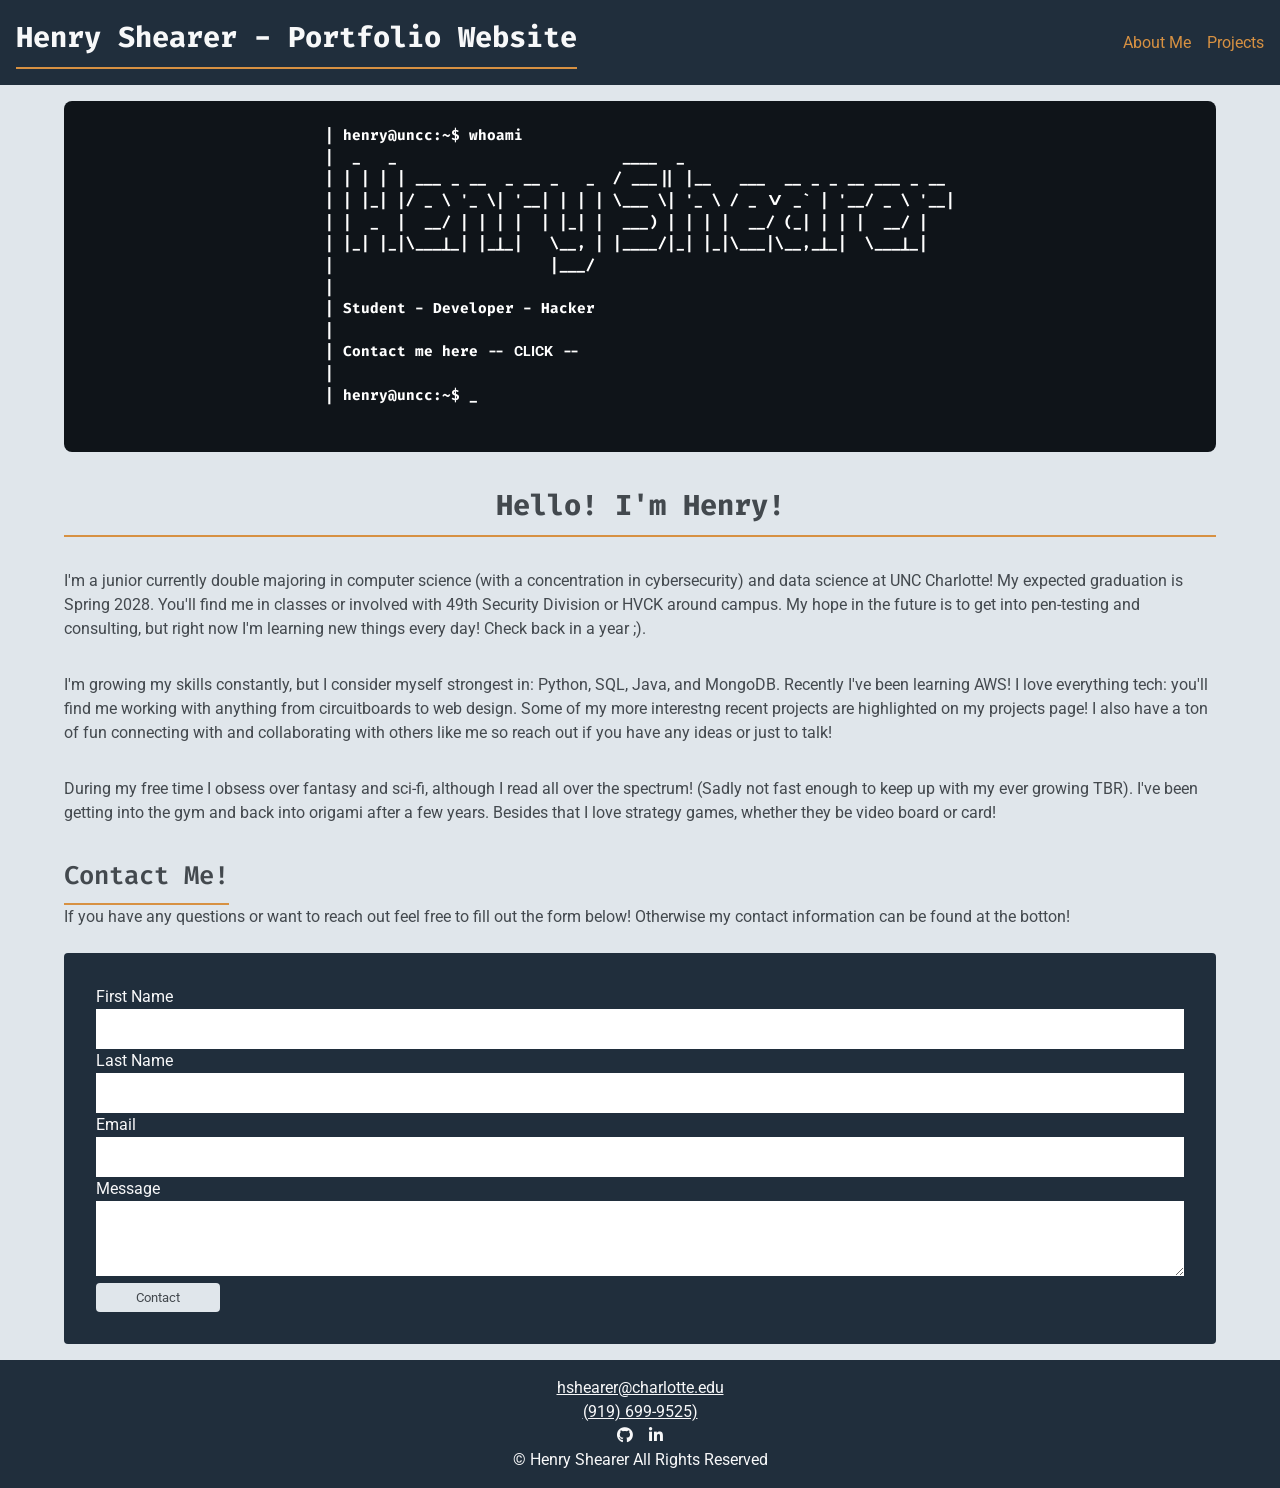
==== index.html @ b0c8d9cc "Added website" ====
<!DOCTYPE html>

<html lang="en">

    <head>
        <meta charset="UTF-8">
        <meta http-equiv="X-UA-Compatible" content="IE=edge">
        <meta name="viewport" content="width=device-width, initial-scale=1.0">
        <link rel="preconnect" href="https://fonts.googleapis.com">
        <link rel="preconnect" href="https://fonts.gstatic.com" crossorigin>
        <link href="https://fonts.googleapis.com/css2?family=Fira+Code:wght@300..700&family=Roboto:wght@400;500;700&display=swap" rel="stylesheet">
        <link rel="stylesheet" href="https://cdnjs.cloudflare.com/ajax/libs/font-awesome/6.2.1/css/all.min.css">
        <link rel="stylesheet" href="styles.css">
        <title>Henry Shearer Portfolio</title>
    </head>

    <body>
        <header> 
            <h1>Henry Shearer - Portfolio Website</h1>
            <nav>
                <ul>
                    <li><a href="index.html">About Me</a></li>
                    <li><a href="project.html">Projects</a></li>
                </ul>
            </nav>
        </header>

        <main class="content-wrapper">

             <section>
                <div class="hero">
                    <pre>
| henry@uncc:~$ whoami
|  _   _                         ____  _                              
| | | | | ___ _ __  _ __ _   _  / ___|| |__   ___  __ _ _ __ ___ _ __ 
| | |_| |/ _ \ '_ \| '__| | | | \___ \| '_ \ / _ \/ _` | '__/ _ \ '__|
| |  _  |  __/ | | | |  | |_| |  ___) | | | |  __/ (_| | | |  __/ |   
| |_| |_|\___|_| |_|_|   \__, | |____/|_| |_|\___|\__,_|_|  \___|_|   
|                        |___/                                        
|
| Student - Developer - Hacker
|
| Contact me here -- <a href="#contact">CLICK</a> --
|
| henry@uncc:~$ _
                    </pre>
                </div>
            </section>

            <h1>Hello! I'm Henry!</h1>

            <p>I'm a junior currently double majoring in computer science (with a concentration in cybersecurity) and data science at UNC Charlotte!
                My expected graduation is Spring 2028. You'll find me in classes or involved with 49th Security Division or HVCK around campus.
                My hope in the future is to get into pen-testing and consulting, but right now I'm learning new things every day! Check back in a year ;).
            </p>

            <p>I'm growing my skills constantly, but I consider myself strongest in: Python, SQL, Java, and MongoDB. Recently I've been learning AWS! I love everything tech: you'll find me working with anything from circuitboards to web design. Some of my more interestng recent projects are highlighted on my projects page!
                I also have a ton of fun connecting with and collaborating with others like me so reach out if you have any ideas or just to talk!
            </p>

            <p>During my free time I obsess over fantasy and sci-fi, although I read all over the spectrum! (Sadly not fast enough to keep up with my ever growing TBR).
                I've been getting into the gym and back into origami after a few years. Besides that I love strategy games, whether they be video board or card!

            <section id="contact">
                <h2>Contact Me!</h2> <br>
                <p>If you have any questions or want to reach out feel free to fill out the form below! Otherwise my contact information can be found at the botton!</p>
                <br>
                <form>
                    <label for="first-name">First Name</label>
                    <input type="text" id="first-name" required>
        
                    <label for="last-name">Last Name</label>
                    <input type="text" id="last-name" required>
                    
                    <label for="email">Email</label>
                    <input type="email" name="email" id="email" required>

                    <label for="request">Message</label>
                    <textarea id="request" cols="20" rows="5"></textarea>
        
                    <button>Contact</button>
                </form>  
            </section>
        </main>
        <footer> 
            <section>
                <p><a href="mailto:hshearer@charlotte.edu"> hshearer@charlotte.edu</a></p> 
                <p><a href="tel:7041235689">(919) 699-9525)</a></p>      
                <ul>
                    <li><a target="_blank" href="https://github.com/HDShearer"><i class="fa-brands fa-github"></i></a></li>
                    <li><a target="_blank" href="https://www.linkedin.com/in/henrydshearer/"><i class="fa-brands fa-linkedin-in"></i></a></li>
                </ul>
                </section>        
            <p>&copy; Henry Shearer All Rights Reserved</p>
        </footer>
    </body>
</html>
---- styles.css ----
/*CSS Variables*/
:root {
  --clr-primary: hsl(210, 30%, 18%);
  --clr-primary75: hsla(210, 30%, 18%, 0.75);
  --clr-secondary: hsl(210, 20%, 92%);
  --clr-accent: hsl(32, 65%, 55%);
  --clr-neutral: hsl(210, 20%, 90%);  
  --clr-neutral-alt: hsl(210, 15%, 24%);
  --clr-neutral75: hsla(210, 15%, 99%, 0.98);
  --clr-black: hsl(210, 25%, 8%);
  --clr-black75: hsla(210, 25%, 8%, 0.75);
  --clr-black50: hsla(210, 25%, 8%, 0.5);
  --fs-h1: 1.802rem;
  --fs-h2: 1.602rem;
  --fs-h3: 1.424rem;
  --fs-h4: 1.266rem;
  --fs-h5: 1.125rem;
  --fs-h6: 1rem;
  --fs-small: 0.889rem;
}

/* Global settings */

* {
    margin: 0;
    padding: 0;
    box-sizing: border-box;
    font-family: "Roboto", Arial, sans-serif;
    list-style: none;
}

h1 { font-size: var(--fs-h1); font-weight: 700; }
h2 { font-size: var(--fs-h2); font-weight: 600; }
h3 { font-size: var(--fs-h3); font-weight: 600; }
h4 { font-size: var(--fs-h4); font-weight: 500; }
h5 { font-size: var(--fs-h5); font-weight: 500; }
h6 { font-size: var(--fs-h6); font-weight: 400; }

h1, h2, h3 {
    font-family: "Fira Code", Courier, monospace;
    border-bottom: 2px solid var(--clr-accent);
    padding-bottom: 0.5rem;
    display: inline-block;
}

pre, .hero {
    font-family: "Fira Code", Courier, monospace;
}

main {
    flex: 1;
}

body {
    line-height: 1.5;
    min-height: 100vh;
    display: flex;
    flex-direction: column;
    background-color: var(--clr-neutral);
    color: var(--clr-black75);
}

h1 {
    text-align: center;
}

/* Header Settings */

header h1, nav a, nav ul, nav li {
    background-color: var(--clr-primary);
}

nav a {
    color: var(--clr-accent);
    text-decoration: none;
}

nav a:hover, nav a:active {
    color: var(--clr-accent);
    border-bottom: 3px solid var(--clr-accent);
}

nav ul {
    display: flex;
    gap: 1rem;
    justify-content: end;
}

header {
    padding: 1rem;
    display: flex;
    justify-content: space-between;
    align-items: center;
    background-color: var(--clr-primary);
    color: var(--clr-neutral75)
}

/* Contact Box */

form {
    background-color: var(--clr-primary);
    padding: 2rem;
    border-radius: 4px;
}

input, textarea {
    width: 100%;
    padding-left: 0.2em;
    padding-right: 0.2em;
    border: none;
}

input {
    line-height: 3;
}

label {
    color: var(--clr-neutral75);
}

button {
    background-color: var(--clr-neutral);
    color: var(--clr-black75);
    border-radius: 4px;
    border: none;
    padding: 0.5em 3em;
    align-self: center;
}

input:focus, textarea:focus {
  outline: 2px solid var(--clr-accent);
}

/* Footer */

footer {
    background-color: var(--clr-primary);
    color: var(--clr-neutral75);
    padding: 1rem 0;
    align-items: center;
    text-align: center;
}

footer a {
    color: var(--clr-neutral75);
}

footer ul {
    display: flex;
    gap: 1rem;
    justify-content: center;
}

/* Content Wrapper */

.content-wrapper {
    width: 90%;
    margin: 1rem auto;
    max-width: 1200px;
    display: flex;
    flex-direction: column;
    gap: 2rem;
    color: var(--clr-black75);
}

/* Hero */

.hero {
    display: flex;
    justify-content: center;
    background-color: var(--clr-black);
    border-radius: 8px;
    width: 100%;
    max-width: 1200px;
    overflow-x: auto;
    padding: 1.5rem;
    white-space: pre;
    color: white;
    font-size: 0.9rem;
    overflow-x: auto;
    font-weight: bold;
}

.hero a, pre {
    text-decoration: none;
    color: white;
    background-color: var(--clr-black);
}

.hero a:hover, .hero a:active {
    text-decoration: underline;
    background-color: white;
    color: black;
}

/* Projects */

.projects {
    display: flex;
    flex-direction: column;
    gap: 2rem;
    color: var(--clr-black75);
}

.project {
    background-color: var(--clr-neutral);
    border-radius: 8px;
    overflow: hidden;
    box-shadow: 0 2px 6px var(--clr-accent);
    color: var(--clr-black75);
}

.project img {
    width: 100%;
    display: block;
    max-height: 200px;
    object-fit: cover;
}

.description {
    padding: 1rem;
    color: var(--clr-black75);

}

@media (min-width: 768px) {
    .projects {
        flex-direction: row;
        flex-wrap: wrap;
        justify-content: center;
    }

    .project {
        flex: 0 1 280px;
        max-width: 280px;
        justify-content: center;
    }
}
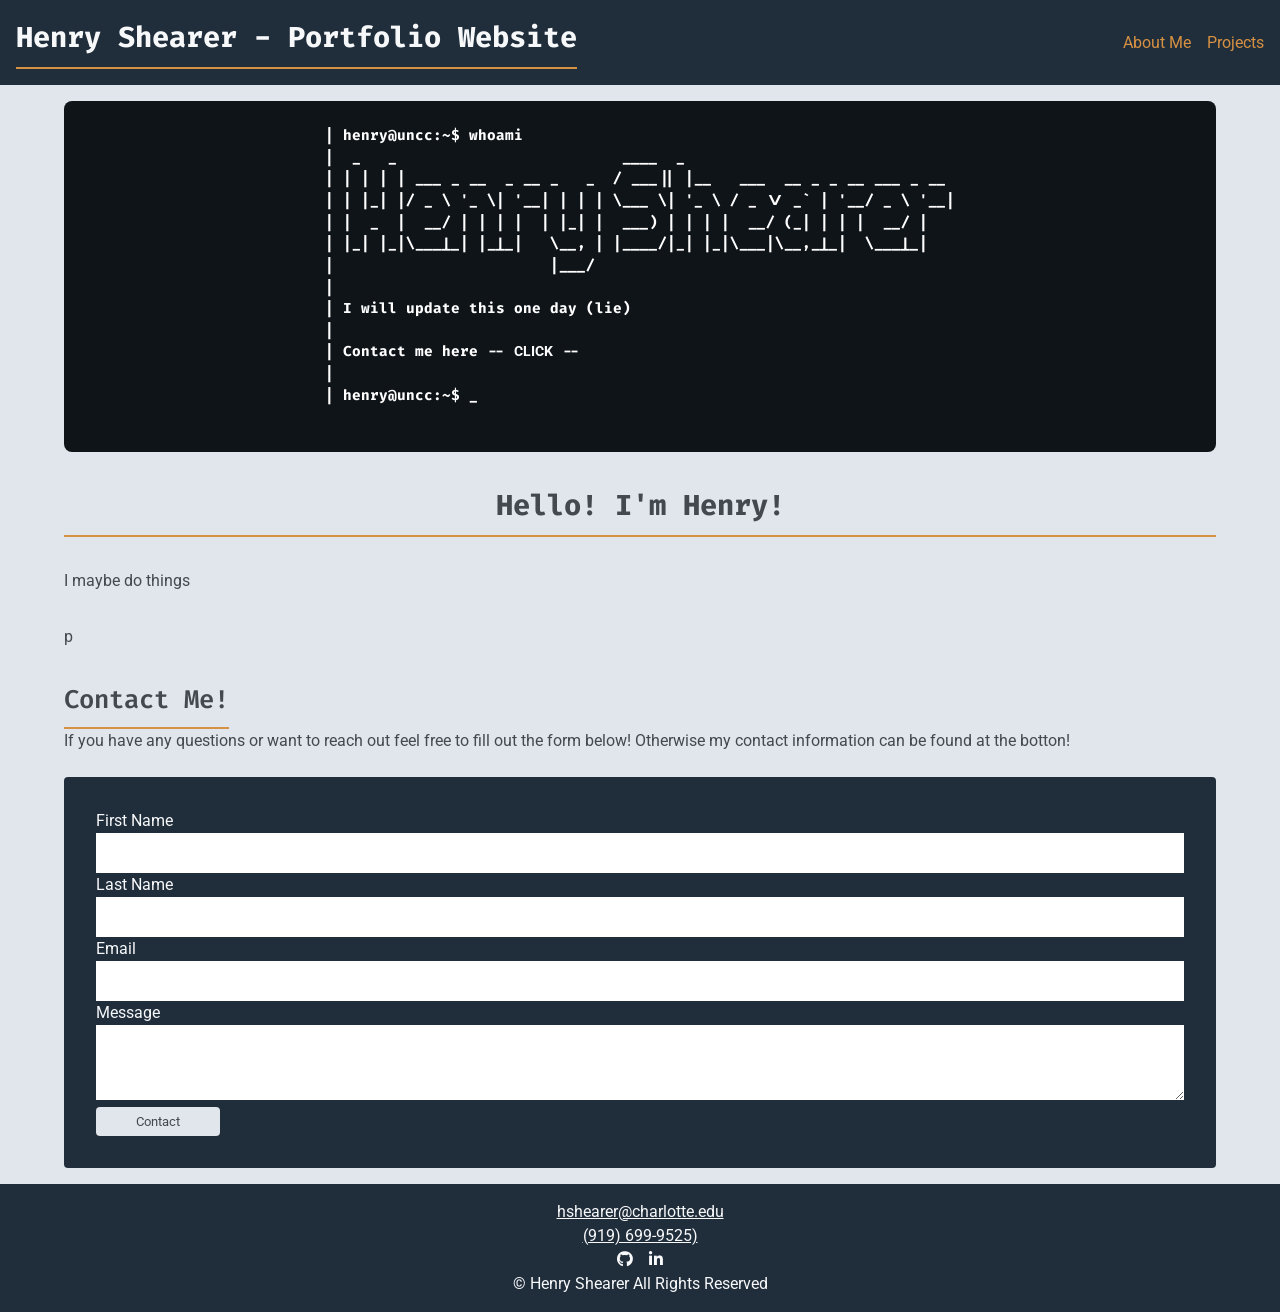
==== commit 4e56a5c3: "Update index.html Remove class content" ====
--- a/index.html
+++ b/index.html
@@ -38,7 +38,7 @@
 | |_| |_|\___|_| |_|_|   \__, | |____/|_| |_|\___|\__,_|_|  \___|_|   
 |                        |___/                                        
 |
-| Student - Developer - Hacker
+| I will update this one day (lie)
 |
 | Contact me here -- <a href="#contact">CLICK</a> --
 |
@@ -49,17 +49,7 @@
 
             <h1>Hello! I'm Henry!</h1>
 
-            <p>I'm a junior currently double majoring in computer science (with a concentration in cybersecurity) and data science at UNC Charlotte!
-                My expected graduation is Spring 2028. You'll find me in classes or involved with 49th Security Division or HVCK around campus.
-                My hope in the future is to get into pen-testing and consulting, but right now I'm learning new things every day! Check back in a year ;).
-            </p>
-
-            <p>I'm growing my skills constantly, but I consider myself strongest in: Python, SQL, Java, and MongoDB. Recently I've been learning AWS! I love everything tech: you'll find me working with anything from circuitboards to web design. Some of my more interestng recent projects are highlighted on my projects page!
-                I also have a ton of fun connecting with and collaborating with others like me so reach out if you have any ideas or just to talk!
-            </p>
-
-            <p>During my free time I obsess over fantasy and sci-fi, although I read all over the spectrum! (Sadly not fast enough to keep up with my ever growing TBR).
-                I've been getting into the gym and back into origami after a few years. Besides that I love strategy games, whether they be video board or card!
+            <p>I maybe do things</p>p
 
             <section id="contact">
                 <h2>Contact Me!</h2> <br>
@@ -94,4 +84,4 @@
             <p>&copy; Henry Shearer All Rights Reserved</p>
         </footer>
     </body>
-</html>+</html>
